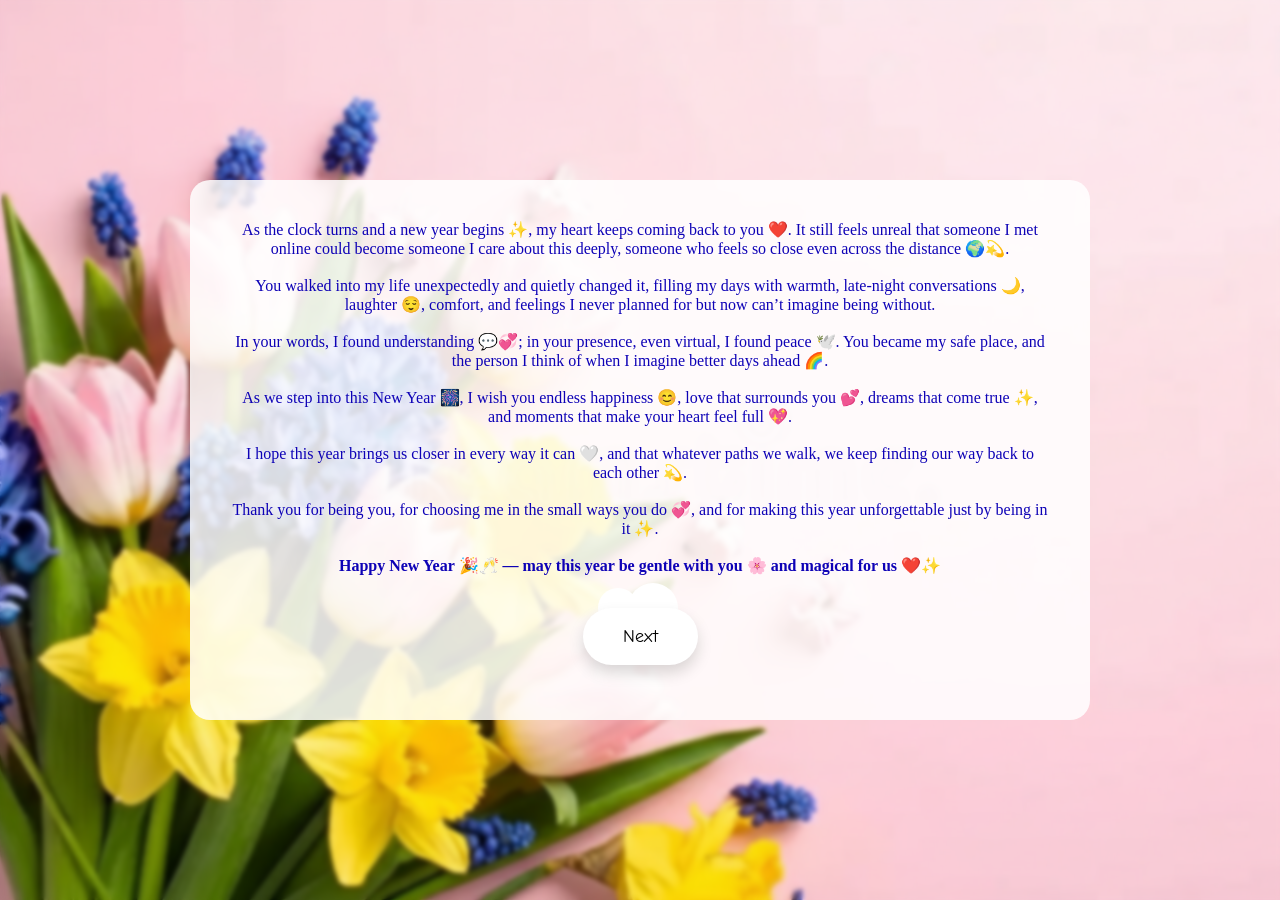
==== message.html @ 9a1d0d7a "Initial commit" ====
<!DOCTYPE html>
<html>
<head>
    <title>New Year Message</title>
    <link rel="stylesheet" href="style.css">
</head>
<body>

<div class="center">
    <div class="message-container">

        <p>
As the clock turns and a new year begins ✨, my heart keeps coming back to you ❤️. 
It still feels unreal that someone I met online could become someone I care about this deeply, 
someone who feels so close even across the distance 🌍💫. 

<br><br>

You walked into my life unexpectedly and quietly changed it, filling my days with warmth, 
late-night conversations 🌙, laughter 😌, comfort, and feelings I never planned for but now can’t imagine being without. 

<br><br>

In your words, I found understanding 💬💞; in your presence, even virtual, I found peace 🕊️. 
You became my safe place, and the person I think of when I imagine better days ahead 🌈. 

<br><br>

As we step into this New Year 🎆, I wish you endless happiness 😊, love that surrounds you 💕, 
dreams that come true ✨, and moments that make your heart feel full 💖. 

<br><br>

I hope this year brings us closer in every way it can 🤍, and that whatever paths we walk, 
we keep finding our way back to each other 💫. 

<br><br>

Thank you for being you, for choosing me in the small ways you do 💞, 
and for making this year unforgettable just by being in it ✨. 

<br><br>

<b>Happy New Year 🎉🥂 — may this year be gentle with you 🌸 and magical for us ❤️✨</b>
        </p>

        <br>

        <button class="cloud-btn" onclick="location.href='final.html'">
            Next
---- style.css ----
@import url('https://fonts.googleapis.com/css2?family=Comic+Neue:wght@700&display=swap');

* {
    margin: 0;
    padding: 0;
    box-sizing: border-box;
}

body {
    height: 100vh;
    background: url("images/bg-flowers.png") no-repeat center center/cover;
    font-family: 'Doodle', cursive;
    color: #0e02b6;   /* COLOUR TEXT */
}

/* Center everything perfectly */
.center {
    height: 100vh;
    display: flex;
    flex-direction: column;
    justify-content: center;
    align-items: center;
    text-align: center;
    backdrop-filter: blur(2px);
}

/* POPPING EFFECT */
.pop {
    animation: popIn 0.8s ease-out;
}

@keyframes popIn {
    0% {
        transform: scale(0);
        opacity: 0;
    }
    70% {
        transform: scale(1.1);
    }
    100% {
        transform: scale(1);
        opacity: 1;
    }
}

img {
    max-width: 97vw;
    max-height: 87vh;
    width: auto;
    height: auto;
}

/* CLOUD BUTTON ☁️ */
.cloud-btn {
    background: #ffffff;
    border: none;
    padding: 15px 30px;
    margin: 10px;
    font-size: 18px;
    border-radius: 50px;
    box-shadow: 
        20px 10px 0 #fff,
        -20px 10px 0 #fff;
    cursor: pointer;
    transition: transform 0.2s;
}

.cloud-btn {
    position: relative;
    background: #ffffff;
    border: none;
    padding: 18px 40px;
    font-size: 18px;
    font-family: 'Comic Neue', cursive;
    cursor: pointer;
    margin: 15px;
    border-radius: 50px;
    box-shadow: 0 8px 15px rgba(0,0,0,0.15);
    transition: transform 0.2s;
}

/* cloud bumps */
.cloud-btn::before,
.cloud-btn::after {
    content: "";
    position: absolute;
    background: #ffffff;
    border-radius: 50%;
    z-index: -1;
}

.cloud-btn::before {
    width: 40px;
    height: 40px;
    top: -20px;
    left: 15px;
}

.cloud-btn::after {
    width: 50px;
    height: 50px;
    top: -25px;
    right: 20px;
}

.cloud-btn:hover {
    transform: scale(1.08);
}

.message-container {
    max-width: 900px;
    padding: 40px;
    background: rgba(255, 255, 255, 0.85);
    border-radius: 20px;
    overflow-y: auto;
    max-height: 80vh;
    animation: popIn 0.8s ease-out;
}
.button-group {
    margin-top: 40px;   /* pushes buttons downward */
}
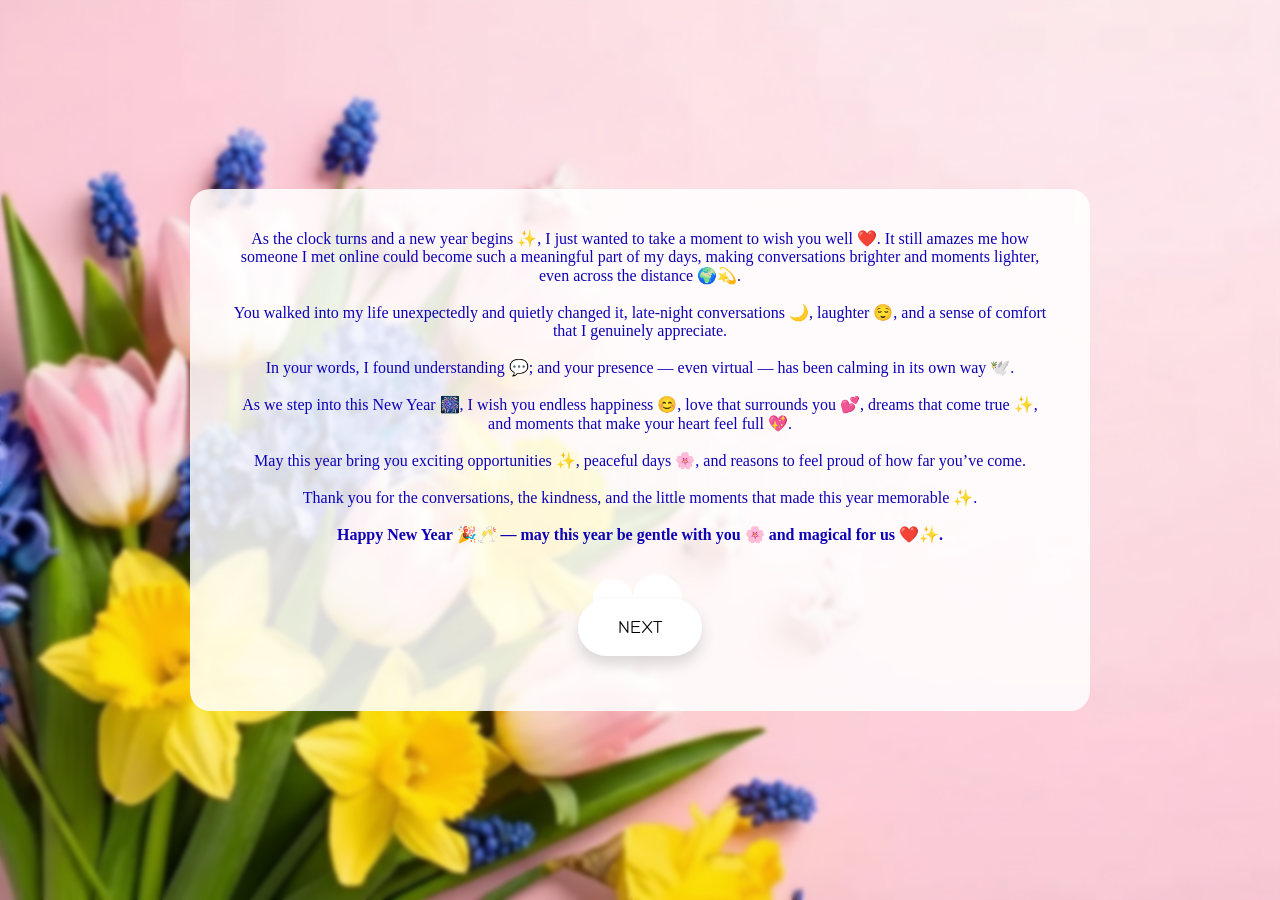
==== commit 637eaf67: "Update message.html" ====
--- a/message.html
+++ b/message.html
@@ -10,41 +10,48 @@
     <div class="message-container">
 
         <p>
-As the clock turns and a new year begins ✨, my heart keeps coming back to you ❤️. 
-It still feels unreal that someone I met online could become someone I care about this deeply, 
-someone who feels so close even across the distance 🌍💫. 
+As the clock turns and a new year begins ✨, I just wanted to take a moment to wish you well ❤️.
+It still amazes me how someone I met online could become such a meaningful part of my days,
+making conversations brighter and moments lighter, even across the distance 🌍💫.
 
 <br><br>
 
-You walked into my life unexpectedly and quietly changed it, filling my days with warmth, 
-late-night conversations 🌙, laughter 😌, comfort, and feelings I never planned for but now can’t imagine being without. 
+You walked into my life unexpectedly and quietly changed it, late-night conversations 🌙,
+laughter 😌, and a sense of comfort that I genuinely appreciate.
 
 <br><br>
 
-In your words, I found understanding 💬💞; in your presence, even virtual, I found peace 🕊️. 
-You became my safe place, and the person I think of when I imagine better days ahead 🌈. 
+In your words, I found understanding 💬; and your presence — even virtual — has been calming
+in its own way 🕊️.
 
 <br><br>
 
-As we step into this New Year 🎆, I wish you endless happiness 😊, love that surrounds you 💕, 
-dreams that come true ✨, and moments that make your heart feel full 💖. 
+As we step into this New Year 🎆, I wish you endless happiness 😊, love that surrounds you 💕,
+dreams that come true ✨, and moments that make your heart feel full 💖.
 
 <br><br>
 
-I hope this year brings us closer in every way it can 🤍, and that whatever paths we walk, 
-we keep finding our way back to each other 💫. 
+May this year bring you exciting opportunities ✨, peaceful days 🌸, and reasons to feel proud
+of how far you’ve come.
 
 <br><br>
 
-Thank you for being you, for choosing me in the small ways you do 💞, 
-and for making this year unforgettable just by being in it ✨. 
+Thank you for the conversations, the kindness, and the little moments that made this year
+memorable ✨.
 
 <br><br>
 
-<b>Happy New Year 🎉🥂 — may this year be gentle with you 🌸 and magical for us ❤️✨</b>
+<b>Happy New Year 🎉🥂 — may this year be gentle with you 🌸 and magical for us ❤️✨.</b>
         </p>
 
-        <br>
+        <div class="button-group">
+            <button class="cloud-btn" onclick="location.href='final.html'">
+                NEXT
+            </button>
+        </div>
 
-        <button class="cloud-btn" onclick="location.href='final.html'">
-            Next 
+    </div>
+</div>
+
+</body>
+</html>
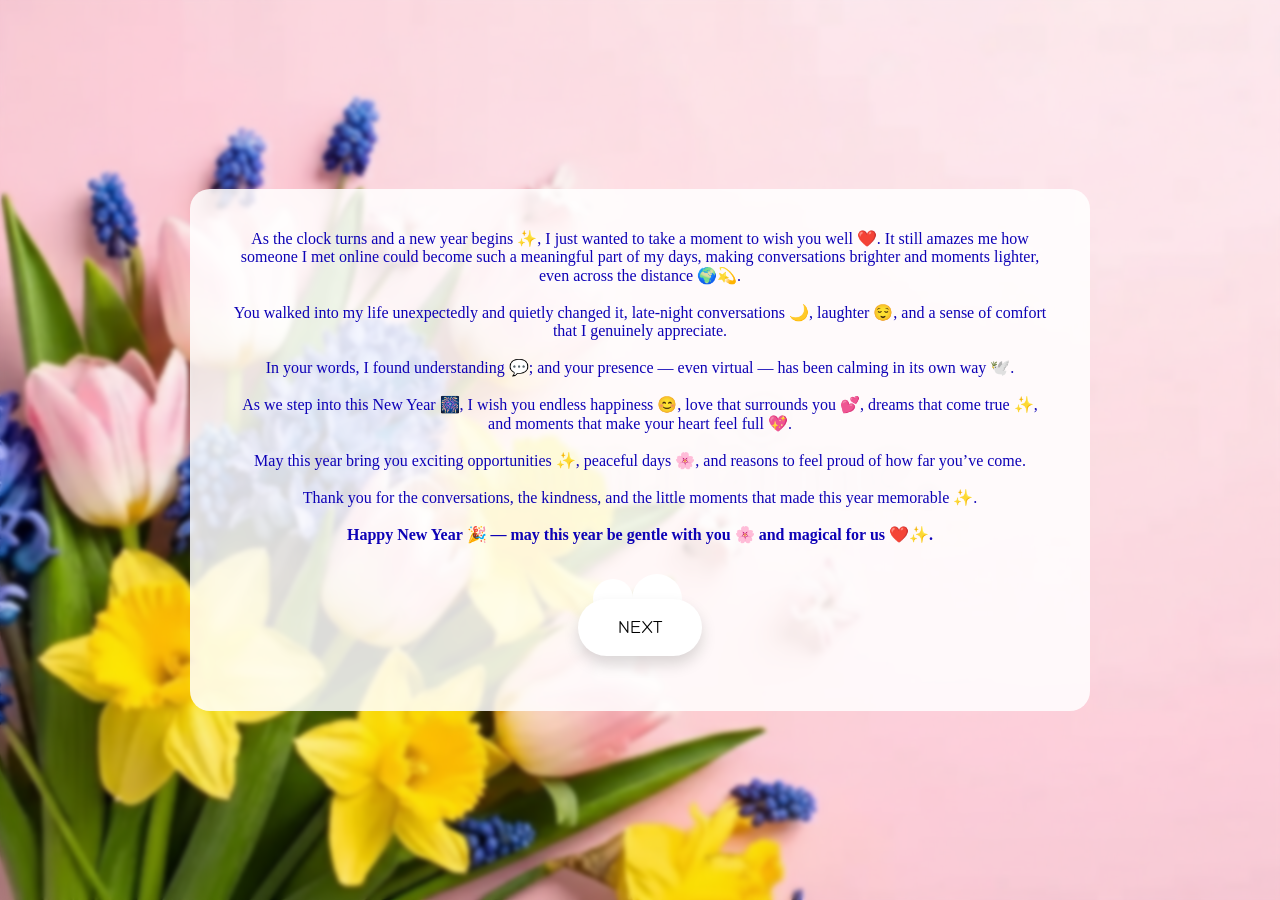
==== commit ccec6bcc: "Update message.html" ====
--- a/message.html
+++ b/message.html
@@ -41,7 +41,7 @@
 
 <br><br>
 
-<b>Happy New Year 🎉🥂 — may this year be gentle with you 🌸 and magical for us ❤️✨.</b>
+<b>Happy New Year 🎉 — may this year be gentle with you 🌸 and magical for us ❤️✨.</b>
         </p>
 
         <div class="button-group">
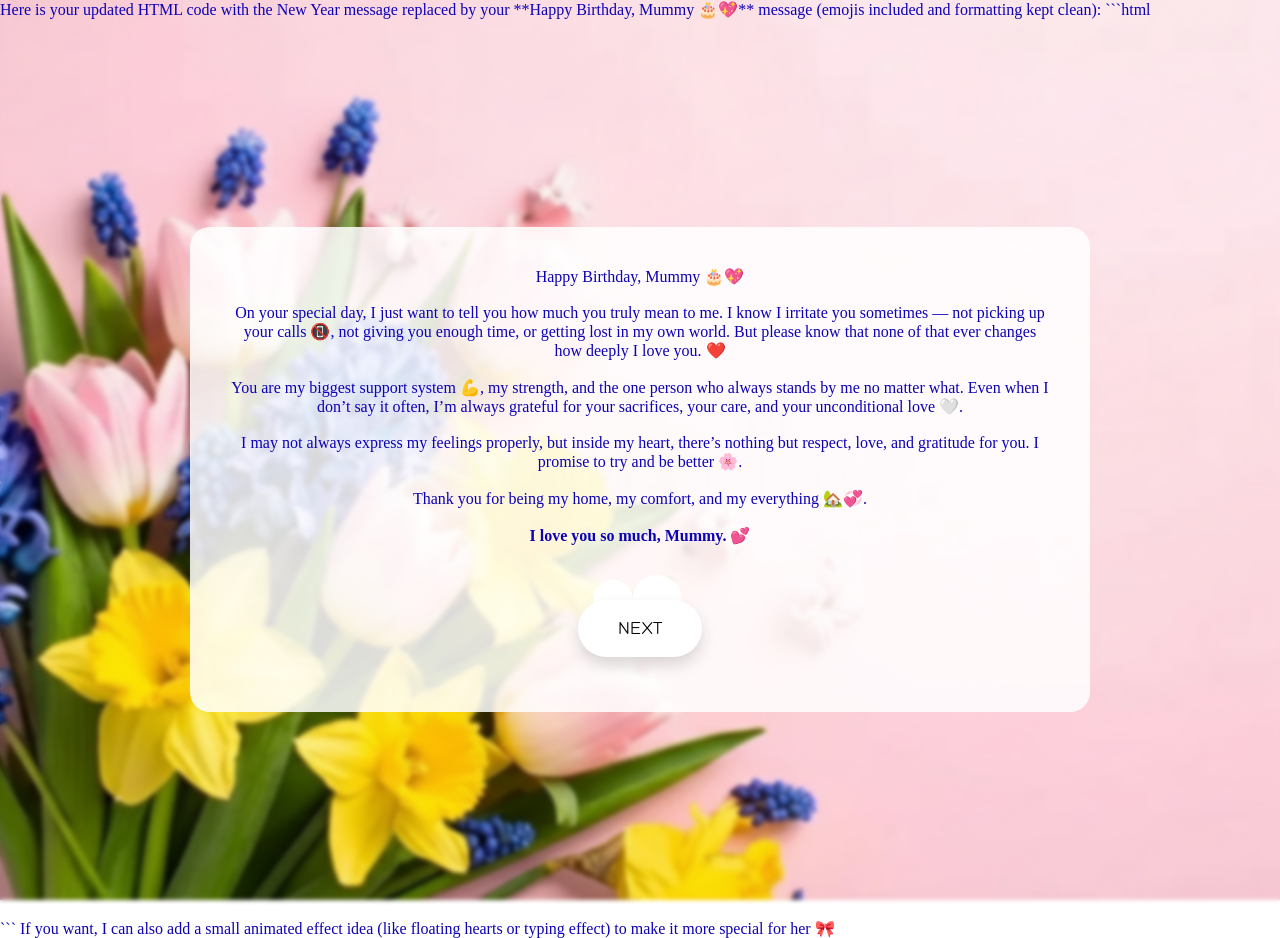
==== commit e2aa0bf6: "Update message.html" ====
--- a/message.html
+++ b/message.html
@@ -1,7 +1,10 @@
+Here is your updated HTML code with the New Year message replaced by your **Happy Birthday, Mummy 🎂💖** message (emojis included and formatting kept clean):
+
+```html
 <!DOCTYPE html>
 <html>
 <head>
-    <title>New Year Message</title>
+    <title>Birthday Message</title>
     <link rel="stylesheet" href="style.css">
 </head>
 <body>
@@ -10,38 +13,27 @@
     <div class="message-container">
 
         <p>
-As the clock turns and a new year begins ✨, I just wanted to take a moment to wish you well ❤️.
-It still amazes me how someone I met online could become such a meaningful part of my days,
-making conversations brighter and moments lighter, even across the distance 🌍💫.
+Happy Birthday, Mummy 🎂💖
 
 <br><br>
 
-You walked into my life unexpectedly and quietly changed it, late-night conversations 🌙,
-laughter 😌, and a sense of comfort that I genuinely appreciate.
+On your special day, I just want to tell you how much you truly mean to me. I know I irritate you sometimes — not picking up your calls 📵, not giving you enough time, or getting lost in my own world. But please know that none of that ever changes how deeply I love you. ❤️  
 
 <br><br>
 
-In your words, I found understanding 💬; and your presence — even virtual — has been calming
-in its own way 🕊️.
+You are my biggest support system 💪, my strength, and the one person who always stands by me no matter what. Even when I don’t say it often, I’m always grateful for your sacrifices, your care, and your unconditional love 🤍.  
 
 <br><br>
 
-As we step into this New Year 🎆, I wish you endless happiness 😊, love that surrounds you 💕,
-dreams that come true ✨, and moments that make your heart feel full 💖.
+I may not always express my feelings properly, but inside my heart, there’s nothing but respect, love, and gratitude for you. I promise to try and be better 🌸.  
 
 <br><br>
 
-May this year bring you exciting opportunities ✨, peaceful days 🌸, and reasons to feel proud
-of how far you’ve come.
+Thank you for being my home, my comfort, and my everything 🏡💞.  
 
 <br><br>
 
-Thank you for the conversations, the kindness, and the little moments that made this year
-memorable ✨.
-
-<br><br>
-
-<b>Happy New Year 🎉 — may this year be gentle with you 🌸 and magical for us ❤️✨.</b>
+<b>I love you so much, Mummy. 💕</b>
         </p>
 
         <div class="button-group">
@@ -55,3 +47,6 @@
 
 </body>
 </html>
+```
+
+If you want, I can also add a small animated effect idea (like floating hearts or typing effect) to make it more special for her 🎀
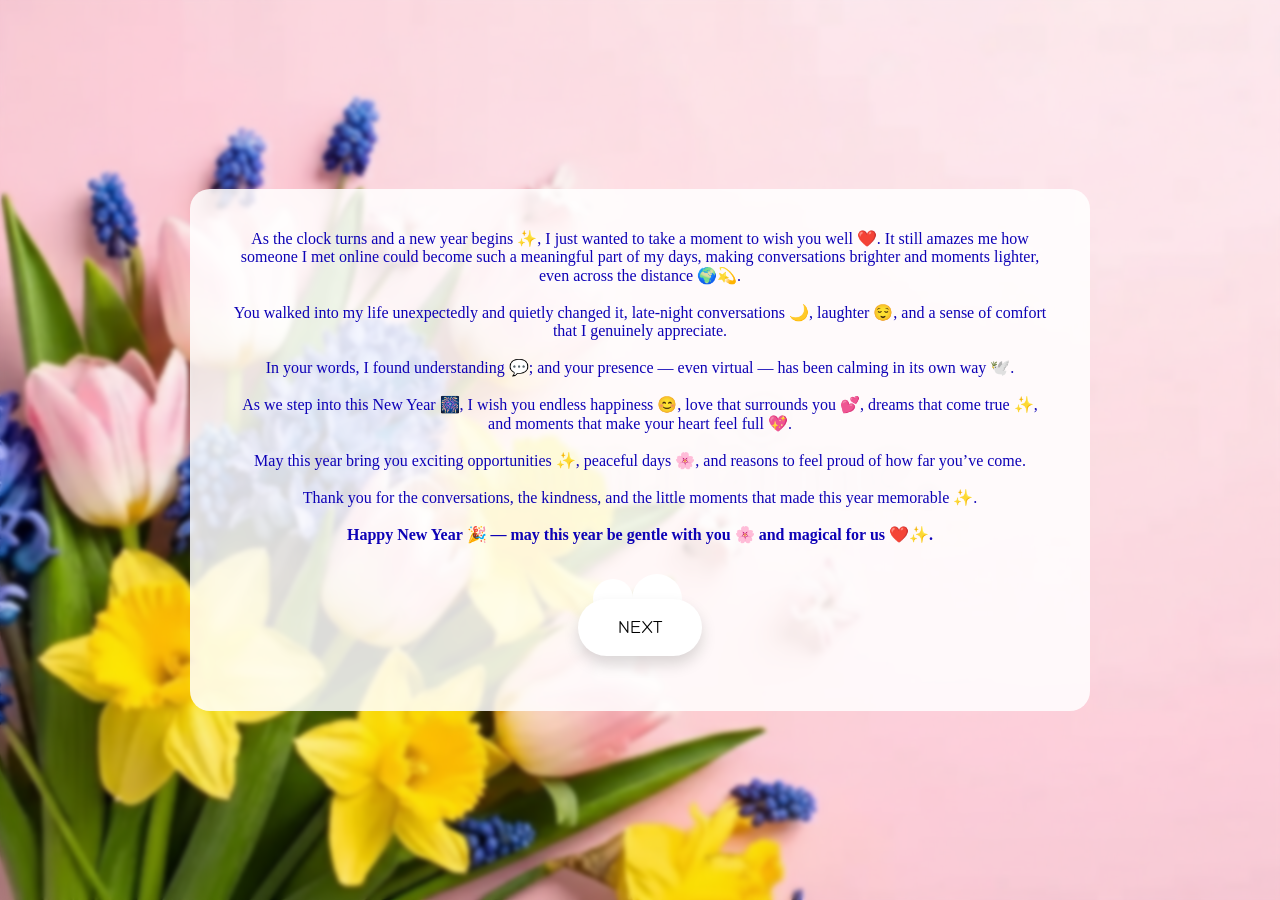
==== commit b2492281: "Update message.html" ====
--- a/message.html
+++ b/message.html
@@ -1,10 +1,7 @@
-Here is your updated HTML code with the New Year message replaced by your **Happy Birthday, Mummy 🎂💖** message (emojis included and formatting kept clean):
-
-```html
 <!DOCTYPE html>
 <html>
 <head>
-    <title>Birthday Message</title>
+    <title>New Year Message</title>
     <link rel="stylesheet" href="style.css">
 </head>
 <body>
@@ -13,27 +10,38 @@
     <div class="message-container">
 
         <p>
-Happy Birthday, Mummy 🎂💖
+As the clock turns and a new year begins ✨, I just wanted to take a moment to wish you well ❤️.
+It still amazes me how someone I met online could become such a meaningful part of my days,
+making conversations brighter and moments lighter, even across the distance 🌍💫.
 
 <br><br>
 
-On your special day, I just want to tell you how much you truly mean to me. I know I irritate you sometimes — not picking up your calls 📵, not giving you enough time, or getting lost in my own world. But please know that none of that ever changes how deeply I love you. ❤️  
+You walked into my life unexpectedly and quietly changed it, late-night conversations 🌙,
+laughter 😌, and a sense of comfort that I genuinely appreciate.
 
 <br><br>
 
-You are my biggest support system 💪, my strength, and the one person who always stands by me no matter what. Even when I don’t say it often, I’m always grateful for your sacrifices, your care, and your unconditional love 🤍.  
+In your words, I found understanding 💬; and your presence — even virtual — has been calming
+in its own way 🕊️.
 
 <br><br>
 
-I may not always express my feelings properly, but inside my heart, there’s nothing but respect, love, and gratitude for you. I promise to try and be better 🌸.  
+As we step into this New Year 🎆, I wish you endless happiness 😊, love that surrounds you 💕,
+dreams that come true ✨, and moments that make your heart feel full 💖.
 
 <br><br>
 
-Thank you for being my home, my comfort, and my everything 🏡💞.  
+May this year bring you exciting opportunities ✨, peaceful days 🌸, and reasons to feel proud
+of how far you’ve come.
 
 <br><br>
 
-<b>I love you so much, Mummy. 💕</b>
+Thank you for the conversations, the kindness, and the little moments that made this year
+memorable ✨.
+
+<br><br>
+
+<b>Happy New Year 🎉 — may this year be gentle with you 🌸 and magical for us ❤️✨.</b>
         </p>
 
         <div class="button-group">
@@ -46,7 +54,4 @@
 </div>
 
 </body>
-</html>
-```
-
-If you want, I can also add a small animated effect idea (like floating hearts or typing effect) to make it more special for her 🎀
+</html>
